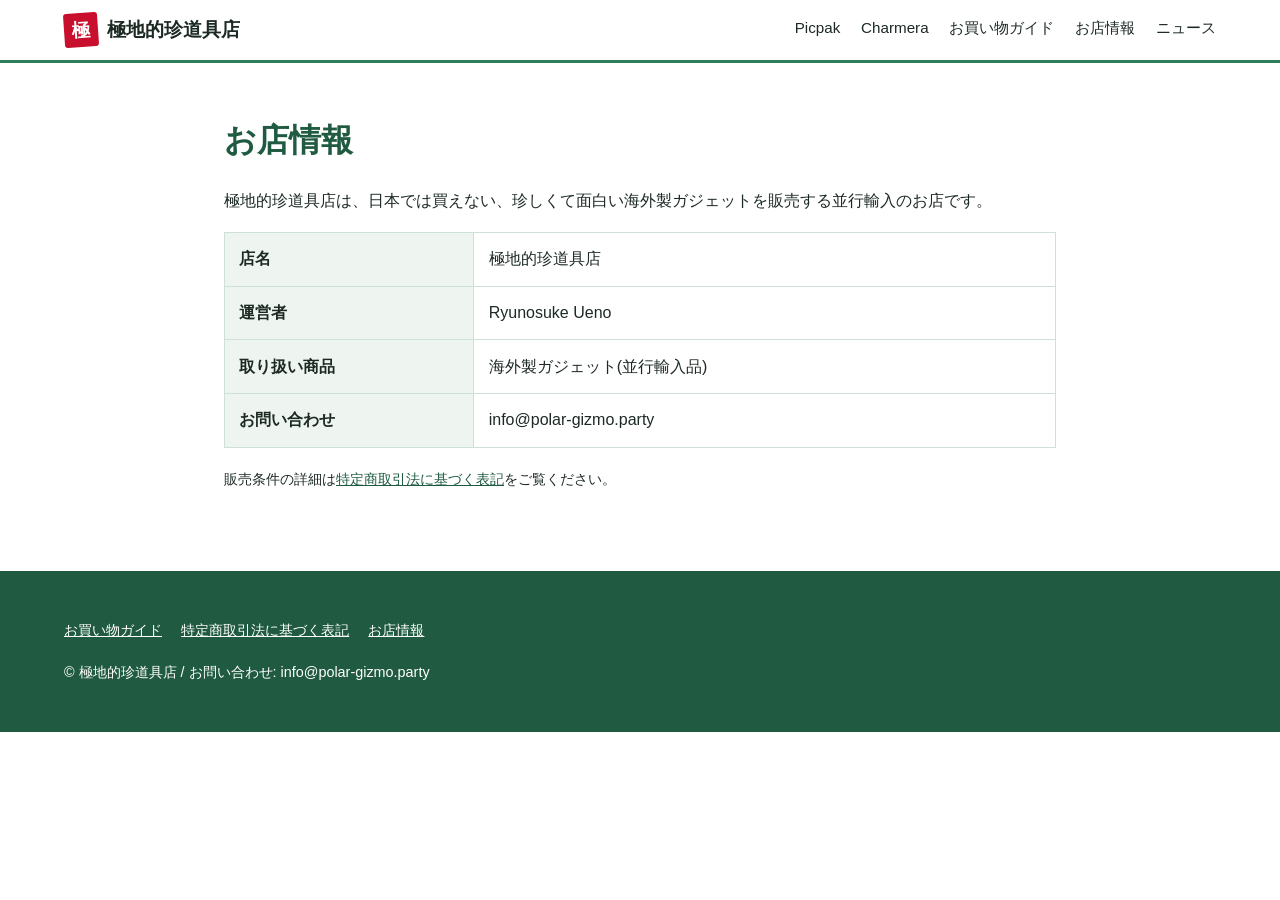
==== public/about.html @ 753e2851 "Add files via upload" ====
<!doctype html><html lang="ja"><head><meta charset="utf-8"><meta name="viewport" content="width=device-width,initial-scale=1"><title>お店情報 | 極地的珍道具店</title><meta name="description" content="極地的珍道具店のお店情報"><link rel="stylesheet" href="style.css"></head><body><header><a class="logo" href="index.html"><span class="seal">極</span>極地的珍道具店</a><nav><a href="picpak.html">Picpak</a><a href="charmera.html">Charmera</a><a href="guide.html">お買い物ガイド</a><a href="about.html">お店情報</a><a href="news.html">ニュース</a></nav></header><main><h1>お店情報</h1><p>極地的珍道具店は、日本では買えない、珍しくて面白い海外製ガジェットを販売する並行輸入のお店です。</p>
<table class="tbl"><tr><th>店名</th><td>極地的珍道具店</td></tr><tr><th>運営者</th><td>Ryunosuke Ueno</td></tr><tr><th>取り扱い商品</th><td>海外製ガジェット(並行輸入品)</td></tr><tr><th>お問い合わせ</th><td>info@polar-gizmo.party</td></tr></table>
<p class="note">販売条件の詳細は<a href="tokushoho.html">特定商取引法に基づく表記</a>をご覧ください。</p></main><footer><p><a href="guide.html">お買い物ガイド</a><a href="tokushoho.html">特定商取引法に基づく表記</a><a href="about.html">お店情報</a></p><p>&copy; 極地的珍道具店 / お問い合わせ: info@polar-gizmo.party</p></footer></body></html>
---- public/style.css ----
:root{--g:#2e7d5b;--gd:#1f5a41;--r:#c8102e;--soft:#eef5f0;--t:#1d2a24}
*{box-sizing:border-box}
body{margin:0;font-family:"Hiragino Sans","Yu Gothic",Meiryo,sans-serif;color:var(--t);line-height:1.9;background:#fff}
a{color:var(--gd)}
header{display:flex;flex-wrap:wrap;align-items:center;justify-content:space-between;gap:.4rem 1.5rem;padding:.7rem 5vw;border-bottom:3px solid var(--g);position:sticky;top:0;background:#fff;z-index:5}
.logo{display:flex;align-items:center;gap:.6rem;font-family:"Hiragino Mincho ProN","Yu Mincho",serif;font-weight:700;font-size:1.2rem;color:var(--t);text-decoration:none}
.seal{background:var(--r);color:#fff;width:2.1rem;height:2.1rem;display:grid;place-items:center;border-radius:3px;font-size:1.15rem;transform:rotate(-4deg)}
nav{display:flex;flex-wrap:wrap;gap:.2rem 1.3rem}nav a{text-decoration:none;color:var(--t);font-size:.95rem;padding:.2rem 0;border-bottom:2px solid transparent}nav a:hover,nav a:focus-visible{border-color:var(--r)}
main{max-width:960px;margin:0 auto;padding:2rem 5vw 4rem}
h1,h2{font-family:"Hiragino Mincho ProN","Yu Mincho",serif;color:var(--gd);line-height:1.5}
h2{border-left:6px solid var(--r);padding-left:.7rem;margin:2.8rem 0 1rem}
.hero{display:flex;gap:2.5rem;align-items:center;justify-content:center;background:var(--soft);border-top:4px solid var(--g);border-bottom:4px solid var(--g);padding:3rem 5vw;margin:-2rem -5vw 2.5rem}
.vt{writing-mode:vertical-rl;font-family:"Hiragino Mincho ProN","Yu Mincho",serif;font-size:clamp(1.5rem,5vw,2.4rem);font-weight:700;color:var(--gd);letter-spacing:.2em;border-right:4px solid var(--r);padding-right:1.2rem;line-height:1.7}
.hero p{max-width:26em;margin:0 0 1rem}
.btn{display:inline-block;background:var(--r);color:#fff;text-decoration:none;padding:.8rem 2.2rem;border-radius:3px;font-weight:700;border:0;cursor:pointer}
.btn:hover,.btn:focus-visible{background:#a30d25}.btn.off{background:#9aa;pointer-events:none}
.cards{display:grid;grid-template-columns:repeat(auto-fit,minmax(260px,1fr));gap:1.6rem}
.card{border:2px solid var(--g);color:var(--t);text-decoration:none;display:block}
.card .ph{aspect-ratio:1}.card div.t{padding:.9rem 1rem 1rem}.card b{font-size:1.1rem}.card .pr{color:var(--r);font-weight:700}
.ph{display:grid;place-items:center;width:100%;height:100%;aspect-ratio:1;border:1px solid #cfe0d6}
.ph span{background:rgba(255,255,255,.88);padding:.3em .9em;border-radius:3px;text-align:center;font-size:.9rem}
.pimg img{width:100%;display:block}
.prod{display:grid;grid-template-columns:repeat(auto-fit,minmax(280px,1fr));gap:2rem;align-items:start}
.price{font-size:1.7rem;font-weight:700;color:var(--r);margin:.2rem 0}.price small{font-size:.8rem;color:var(--t);font-weight:400;margin-left:.5rem}
.sw{display:flex;flex-wrap:wrap;gap:.6rem;margin:.4rem 0 1.4rem}.sw button{width:2.6rem;height:2.6rem;border-radius:50%;border:2px solid #bbb;cursor:pointer}.sw button.on{outline:3px solid var(--g);outline-offset:2px}
.note{font-size:.85rem;margin-top:1.2rem}
.tbl{width:100%;border-collapse:collapse}.tbl th,.tbl td{border:1px solid #cfe0d6;padding:.7rem .9rem;vertical-align:top;text-align:left}.tbl th{background:var(--soft);width:30%}
.news{list-style:none;padding:0}.news li{padding:.8rem 0;border-bottom:1px dashed #9bc2ae}.news time{color:var(--r);font-weight:700;margin-right:1rem}
footer{background:var(--gd);color:#fff;padding:2rem 5vw;font-size:.9rem}footer a{color:#fff;margin-right:1.2rem}
@media(max-width:600px){.hero{flex-direction:column;align-items:flex-start}.vt{writing-mode:horizontal-tb;border-right:0;border-left:4px solid var(--r);padding:0 0 0 .8rem;letter-spacing:.05em}.tbl th{width:36%}}
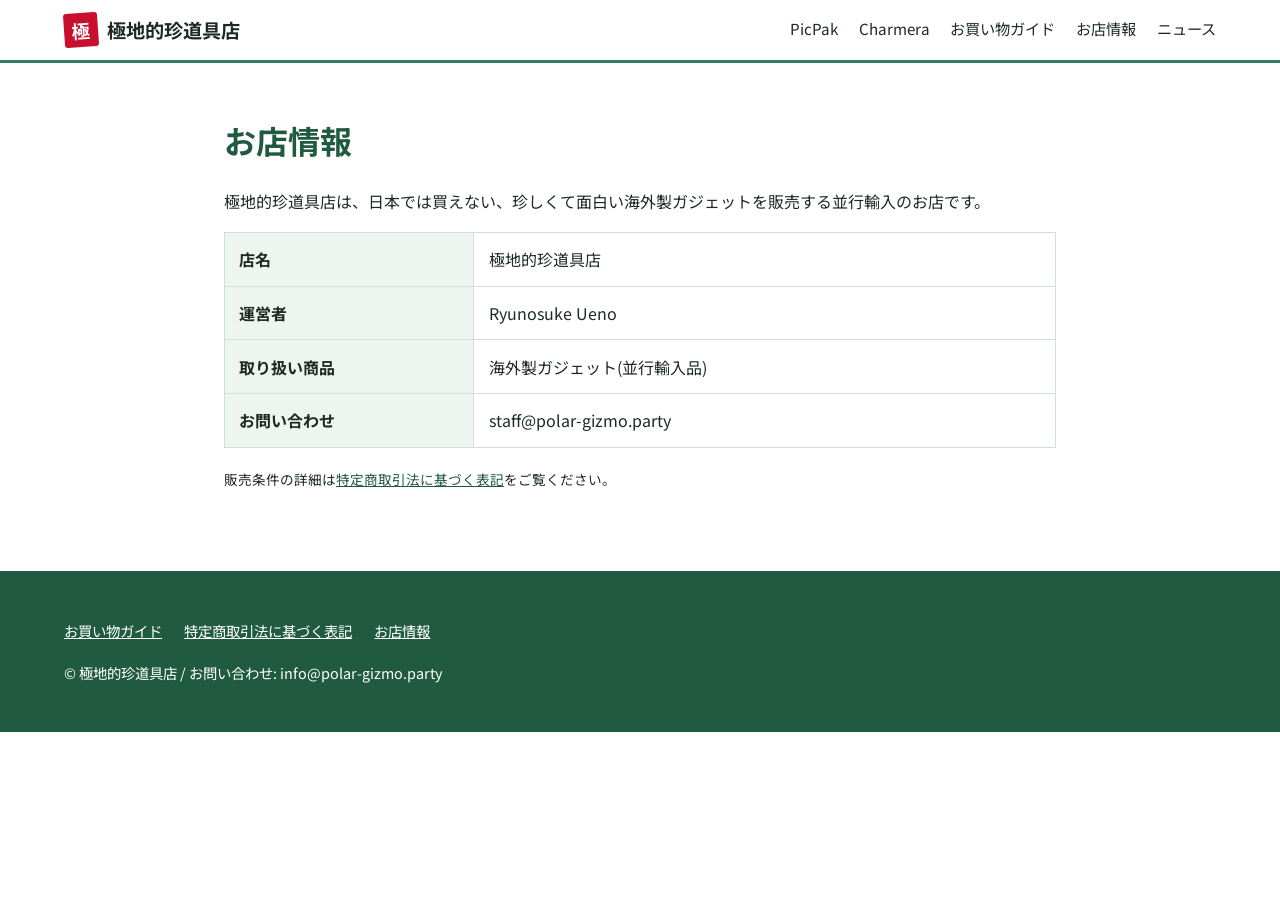
==== commit 097e21e0: "Fix contact email in about.html Updated contact email from info@polar-gizmo.party to staff@polar-giz" ====
--- a/public/about.html
+++ b/public/about.html
@@ -1,3 +1,53 @@
-<!doctype html><html lang="ja"><head><meta charset="utf-8"><meta name="viewport" content="width=device-width,initial-scale=1"><title>お店情報 | 極地的珍道具店</title><meta name="description" content="極地的珍道具店のお店情報"><link rel="stylesheet" href="style.css"></head><body><header><a class="logo" href="index.html"><span class="seal">極</span>極地的珍道具店</a><nav><a href="picpak.html">Picpak</a><a href="charmera.html">Charmera</a><a href="guide.html">お買い物ガイド</a><a href="about.html">お店情報</a><a href="news.html">ニュース</a></nav></header><main><h1>お店情報</h1><p>極地的珍道具店は、日本では買えない、珍しくて面白い海外製ガジェットを販売する並行輸入のお店です。</p>
-<table class="tbl"><tr><th>店名</th><td>極地的珍道具店</td></tr><tr><th>運営者</th><td>Ryunosuke Ueno</td></tr><tr><th>取り扱い商品</th><td>海外製ガジェット(並行輸入品)</td></tr><tr><th>お問い合わせ</th><td>info@polar-gizmo.party</td></tr></table>
-<p class="note">販売条件の詳細は<a href="tokushoho.html">特定商取引法に基づく表記</a>をご覧ください。</p></main><footer><p><a href="guide.html">お買い物ガイド</a><a href="tokushoho.html">特定商取引法に基づく表記</a><a href="about.html">お店情報</a></p><p>&copy; 極地的珍道具店 / お問い合わせ: info@polar-gizmo.party</p></footer></body></html>+<!doctype html>
+<html lang="ja">
+<head>
+<meta charset="utf-8">
+<meta name="viewport" content="width=device-width,initial-scale=1">
+<title>お店情報 | 極地的珍道具店</title>
+<meta name="description" content="極地的珍道具店のお店情報">
+<link rel="stylesheet" href="style.css">
+</head>
+<body>
+<header>
+<a class="logo" href="index.html"><span class="seal">極</span>極地的珍道具店</a>
+<nav>
+<a href="picpak.html">PicPak</a>
+<a href="charmera.html">Charmera</a>
+<a href="guide.html">お買い物ガイド</a>
+<a href="about.html">お店情報</a>
+<a href="news.html">ニュース</a>
+</nav>
+</header>
+<main>
+<h1>お店情報</h1>
+<p>極地的珍道具店は、日本では買えない、珍しくて面白い海外製ガジェットを販売する並行輸入のお店です。</p>
+<table class="tbl">
+<tr>
+<th>店名</th>
+<td>極地的珍道具店</td>
+</tr>
+<tr>
+<th>運営者</th>
+<td>Ryunosuke Ueno</td>
+</tr>
+<tr>
+<th>取り扱い商品</th>
+<td>海外製ガジェット(並行輸入品)</td>
+</tr>
+<tr>
+<th>お問い合わせ</th>
+<td>staff@polar-gizmo.party</td>
+</tr>
+</table>
+<p class="note">販売条件の詳細は<a href="tokushoho.html">特定商取引法に基づく表記</a>をご覧ください。</p>
+</main>
+<footer>
+<p>
+<a href="guide.html">お買い物ガイド</a>
+<a href="tokushoho.html">特定商取引法に基づく表記</a>
+<a href="about.html">お店情報</a>
+</p>
+<p>&copy; 極地的珍道具店 / お問い合わせ: info@polar-gizmo.party</p>
+</footer>
+</body>
+</html>
--- a/public/style.css
+++ b/public/style.css
@@ -1,30 +1,266 @@
-:root{--g:#2e7d5b;--gd:#1f5a41;--r:#c8102e;--soft:#eef5f0;--t:#1d2a24}
-*{box-sizing:border-box}
-body{margin:0;font-family:"Hiragino Sans","Yu Gothic",Meiryo,sans-serif;color:var(--t);line-height:1.9;background:#fff}
-a{color:var(--gd)}
-header{display:flex;flex-wrap:wrap;align-items:center;justify-content:space-between;gap:.4rem 1.5rem;padding:.7rem 5vw;border-bottom:3px solid var(--g);position:sticky;top:0;background:#fff;z-index:5}
-.logo{display:flex;align-items:center;gap:.6rem;font-family:"Hiragino Mincho ProN","Yu Mincho",serif;font-weight:700;font-size:1.2rem;color:var(--t);text-decoration:none}
-.seal{background:var(--r);color:#fff;width:2.1rem;height:2.1rem;display:grid;place-items:center;border-radius:3px;font-size:1.15rem;transform:rotate(-4deg)}
-nav{display:flex;flex-wrap:wrap;gap:.2rem 1.3rem}nav a{text-decoration:none;color:var(--t);font-size:.95rem;padding:.2rem 0;border-bottom:2px solid transparent}nav a:hover,nav a:focus-visible{border-color:var(--r)}
-main{max-width:960px;margin:0 auto;padding:2rem 5vw 4rem}
-h1,h2{font-family:"Hiragino Mincho ProN","Yu Mincho",serif;color:var(--gd);line-height:1.5}
-h2{border-left:6px solid var(--r);padding-left:.7rem;margin:2.8rem 0 1rem}
-.hero{display:flex;gap:2.5rem;align-items:center;justify-content:center;background:var(--soft);border-top:4px solid var(--g);border-bottom:4px solid var(--g);padding:3rem 5vw;margin:-2rem -5vw 2.5rem}
-.vt{writing-mode:vertical-rl;font-family:"Hiragino Mincho ProN","Yu Mincho",serif;font-size:clamp(1.5rem,5vw,2.4rem);font-weight:700;color:var(--gd);letter-spacing:.2em;border-right:4px solid var(--r);padding-right:1.2rem;line-height:1.7}
-.hero p{max-width:26em;margin:0 0 1rem}
-.btn{display:inline-block;background:var(--r);color:#fff;text-decoration:none;padding:.8rem 2.2rem;border-radius:3px;font-weight:700;border:0;cursor:pointer}
-.btn:hover,.btn:focus-visible{background:#a30d25}.btn.off{background:#9aa;pointer-events:none}
-.cards{display:grid;grid-template-columns:repeat(auto-fit,minmax(260px,1fr));gap:1.6rem}
-.card{border:2px solid var(--g);color:var(--t);text-decoration:none;display:block}
-.card .ph{aspect-ratio:1}.card div.t{padding:.9rem 1rem 1rem}.card b{font-size:1.1rem}.card .pr{color:var(--r);font-weight:700}
-.ph{display:grid;place-items:center;width:100%;height:100%;aspect-ratio:1;border:1px solid #cfe0d6}
-.ph span{background:rgba(255,255,255,.88);padding:.3em .9em;border-radius:3px;text-align:center;font-size:.9rem}
-.pimg img{width:100%;display:block}
-.prod{display:grid;grid-template-columns:repeat(auto-fit,minmax(280px,1fr));gap:2rem;align-items:start}
-.price{font-size:1.7rem;font-weight:700;color:var(--r);margin:.2rem 0}.price small{font-size:.8rem;color:var(--t);font-weight:400;margin-left:.5rem}
-.sw{display:flex;flex-wrap:wrap;gap:.6rem;margin:.4rem 0 1.4rem}.sw button{width:2.6rem;height:2.6rem;border-radius:50%;border:2px solid #bbb;cursor:pointer}.sw button.on{outline:3px solid var(--g);outline-offset:2px}
-.note{font-size:.85rem;margin-top:1.2rem}
-.tbl{width:100%;border-collapse:collapse}.tbl th,.tbl td{border:1px solid #cfe0d6;padding:.7rem .9rem;vertical-align:top;text-align:left}.tbl th{background:var(--soft);width:30%}
-.news{list-style:none;padding:0}.news li{padding:.8rem 0;border-bottom:1px dashed #9bc2ae}.news time{color:var(--r);font-weight:700;margin-right:1rem}
-footer{background:var(--gd);color:#fff;padding:2rem 5vw;font-size:.9rem}footer a{color:#fff;margin-right:1.2rem}
-@media(max-width:600px){.hero{flex-direction:column;align-items:flex-start}.vt{writing-mode:horizontal-tb;border-right:0;border-left:4px solid var(--r);padding:0 0 0 .8rem;letter-spacing:.05em}.tbl th{width:36%}}
+@import url('https://fonts.googleapis.com/css2?family=Noto+Sans+JP:wght@400;700&display=swap');
+:root {
+--g: #2e7d5b;
+--gd: #1f5a41;
+--r: #c8102e;
+--soft: #eef5f0;
+--t: #1d2a24;
+}
+* {
+box-sizing: border-box;
+}
+body {
+margin: 0;
+font-family: "Noto Sans JP", "Hiragino Sans", "Yu Gothic", Meiryo, sans-serif;
+color: var(--t);
+line-height: 1.9;
+background: #fff;
+}
+a {
+color: var(--gd);
+}
+header {
+display: flex;
+flex-wrap: wrap;
+align-items: center;
+justify-content: space-between;
+gap: .4rem 1.5rem;
+padding: .7rem 5vw;
+border-bottom: 3px solid var(--g);
+position: sticky;
+top: 0;
+background: #fff;
+z-index: 5;
+}
+.logo {
+display: flex;
+align-items: center;
+gap: .6rem;
+font-weight: 700;
+font-size: 1.2rem;
+color: var(--t);
+text-decoration: none;
+}
+.seal {
+background: var(--r);
+color: #fff;
+width: 2.1rem;
+height: 2.1rem;
+display: grid;
+place-items: center;
+border-radius: 3px;
+font-size: 1.15rem;
+transform: rotate(-4deg);
+}
+nav {
+display: flex;
+flex-wrap: wrap;
+gap: .2rem 1.3rem;
+}
+nav a {
+text-decoration: none;
+color: var(--t);
+font-size: .95rem;
+padding: .2rem 0;
+border-bottom: 2px solid transparent;
+}
+nav a:hover,
+nav a:focus-visible {
+border-color: var(--r);
+}
+main {
+max-width: 960px;
+margin: 0 auto;
+padding: 2rem 5vw 4rem;
+}
+h1,
+h2 {
+font-weight: 700;
+color: var(--gd);
+line-height: 1.5;
+}
+h2 {
+border-left: 6px solid var(--r);
+padding-left: .7rem;
+margin: 2.8rem 0 1rem;
+}
+.hero {
+display: flex;
+gap: 2.5rem;
+align-items: center;
+justify-content: center;
+background: var(--soft);
+border-top: 4px solid var(--g);
+border-bottom: 4px solid var(--g);
+padding: 3rem 5vw;
+margin: -2rem -5vw 2.5rem;
+}
+.vt {
+writing-mode: vertical-rl;
+font-size: clamp(1.5rem, 5vw, 2.4rem);
+font-weight: 700;
+color: var(--gd);
+letter-spacing: .2em;
+border-right: 4px solid var(--r);
+padding-right: 1.2rem;
+line-height: 1.7;
+}
+.hero p {
+max-width: 26em;
+margin: 0 0 1rem;
+}
+.btn {
+display: inline-block;
+background: var(--r);
+color: #fff;
+text-decoration: none;
+padding: .8rem 2.2rem;
+border-radius: 3px;
+font-weight: 700;
+border: 0;
+cursor: pointer;
+}
+.btn:hover,
+.btn:focus-visible {
+background: #a30d25;
+}
+.btn.off {
+background: #9aa;
+pointer-events: none;
+}
+.cards {
+display: grid;
+grid-template-columns: repeat(auto-fit, minmax(260px, 1fr));
+gap: 1.6rem;
+}
+.card {
+border: 2px solid var(--g);
+color: var(--t);
+text-decoration: none;
+display: block;
+}
+.card .ph {
+aspect-ratio: 1;
+}
+.card div.t {
+padding: .9rem 1rem 1rem;
+}
+.card b {
+font-size: 1.1rem;
+}
+.card .pr {
+color: var(--r);
+font-weight: 700;
+}
+.ph {
+display: grid;
+place-items: center;
+width: 100%;
+height: 100%;
+aspect-ratio: 1;
+border: 1px solid #cfe0d6;
+}
+.ph span {
+background: rgba(255, 255, 255, .88);
+padding: .3em .9em;
+border-radius: 3px;
+text-align: center;
+font-size: .9rem;
+}
+.pimg img {
+width: 100%;
+display: block;
+}
+.prod {
+display: grid;
+grid-template-columns: repeat(auto-fit, minmax(280px, 1fr));
+gap: 2rem;
+align-items: start;
+}
+.price {
+font-size: 1.7rem;
+font-weight: 700;
+color: var(--r);
+margin: .2rem 0;
+}
+.price small {
+font-size: .8rem;
+color: var(--t);
+font-weight: 400;
+margin-left: .5rem;
+}
+.sw {
+display: flex;
+flex-wrap: wrap;
+gap: .6rem;
+margin: .4rem 0 1.4rem;
+}
+.sw button {
+width: 2.6rem;
+height: 2.6rem;
+border-radius: 50%;
+border: 2px solid #bbb;
+cursor: pointer;
+}
+.sw button.on {
+outline: 3px solid var(--g);
+outline-offset: 2px;
+}
+.note {
+font-size: .85rem;
+margin-top: 1.2rem;
+}
+.tbl {
+width: 100%;
+border-collapse: collapse;
+}
+.tbl th,
+.tbl td {
+border: 1px solid #cfe0d6;
+padding: .7rem .9rem;
+vertical-align: top;
+text-align: left;
+}
+.tbl th {
+background: var(--soft);
+width: 30%;
+}
+.news {
+list-style: none;
+padding: 0;
+}
+.news li {
+padding: .8rem 0;
+border-bottom: 1px dashed #9bc2ae;
+}
+.news time {
+color: var(--r);
+font-weight: 700;
+margin-right: 1rem;
+}
+footer {
+background: var(--gd);
+color: #fff;
+padding: 2rem 5vw;
+font-size: .9rem;
+}
+footer a {
+color: #fff;
+margin-right: 1.2rem;
+}
+@media (max-width: 600px) {
+.hero {
+flex-direction: column;
+align-items: flex-start;
+}
+.vt {
+writing-mode: horizontal-tb;
+border-right: 0;
+border-left: 4px solid var(--r);
+padding: 0 0 0 .8rem;
+letter-spacing: .05em;
+}
+.tbl th {
+width: 36%;
+}
+}
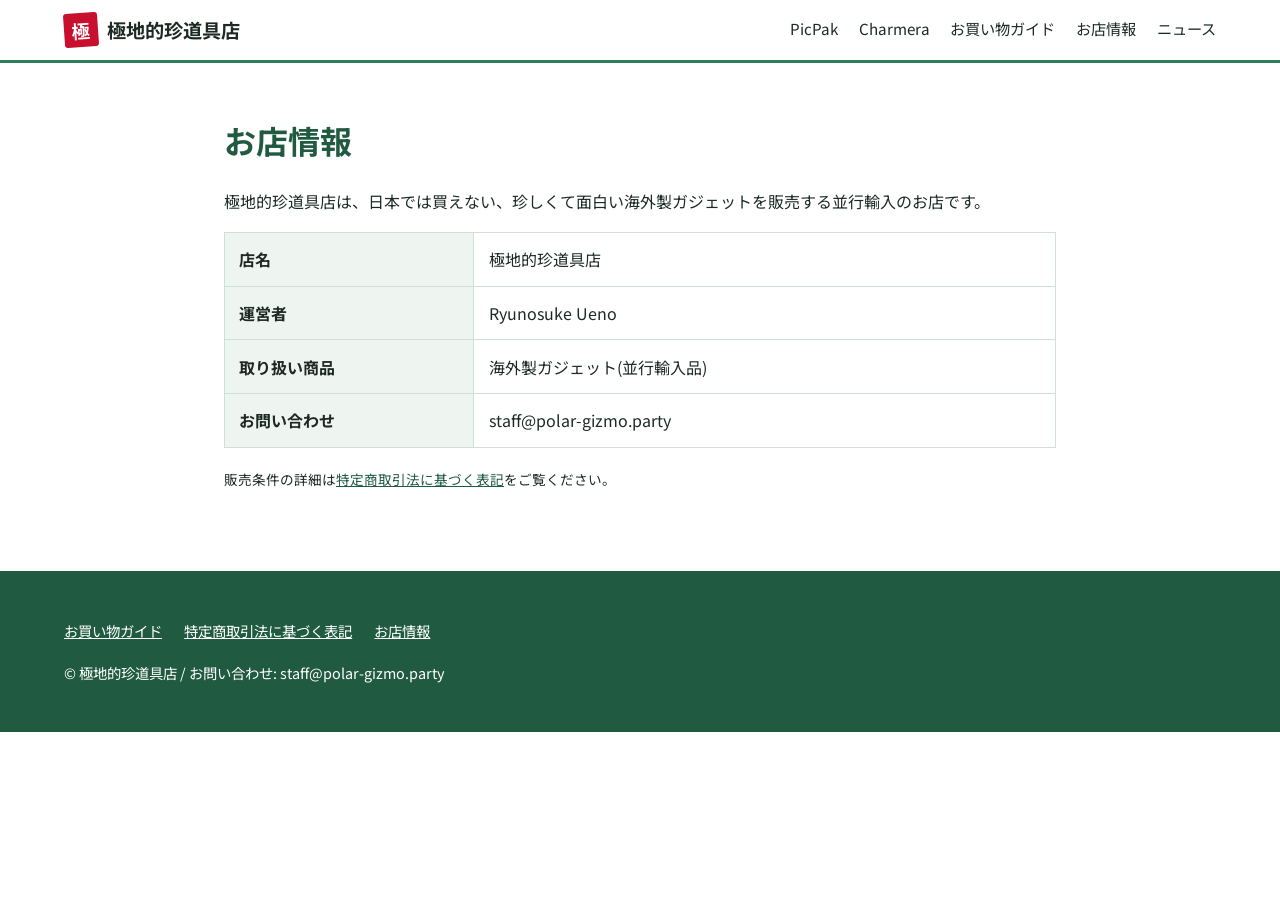
==== commit 8fb77a45: "Update about.html" ====
--- a/public/about.html
+++ b/public/about.html
@@ -47,7 +47,7 @@
 <a href="tokushoho.html">特定商取引法に基づく表記</a>
 <a href="about.html">お店情報</a>
 </p>
-<p>&copy; 極地的珍道具店 / お問い合わせ: info@polar-gizmo.party</p>
+<p>&copy; 極地的珍道具店 / お問い合わせ: staff@polar-gizmo.party</p>
 </footer>
 </body>
 </html>
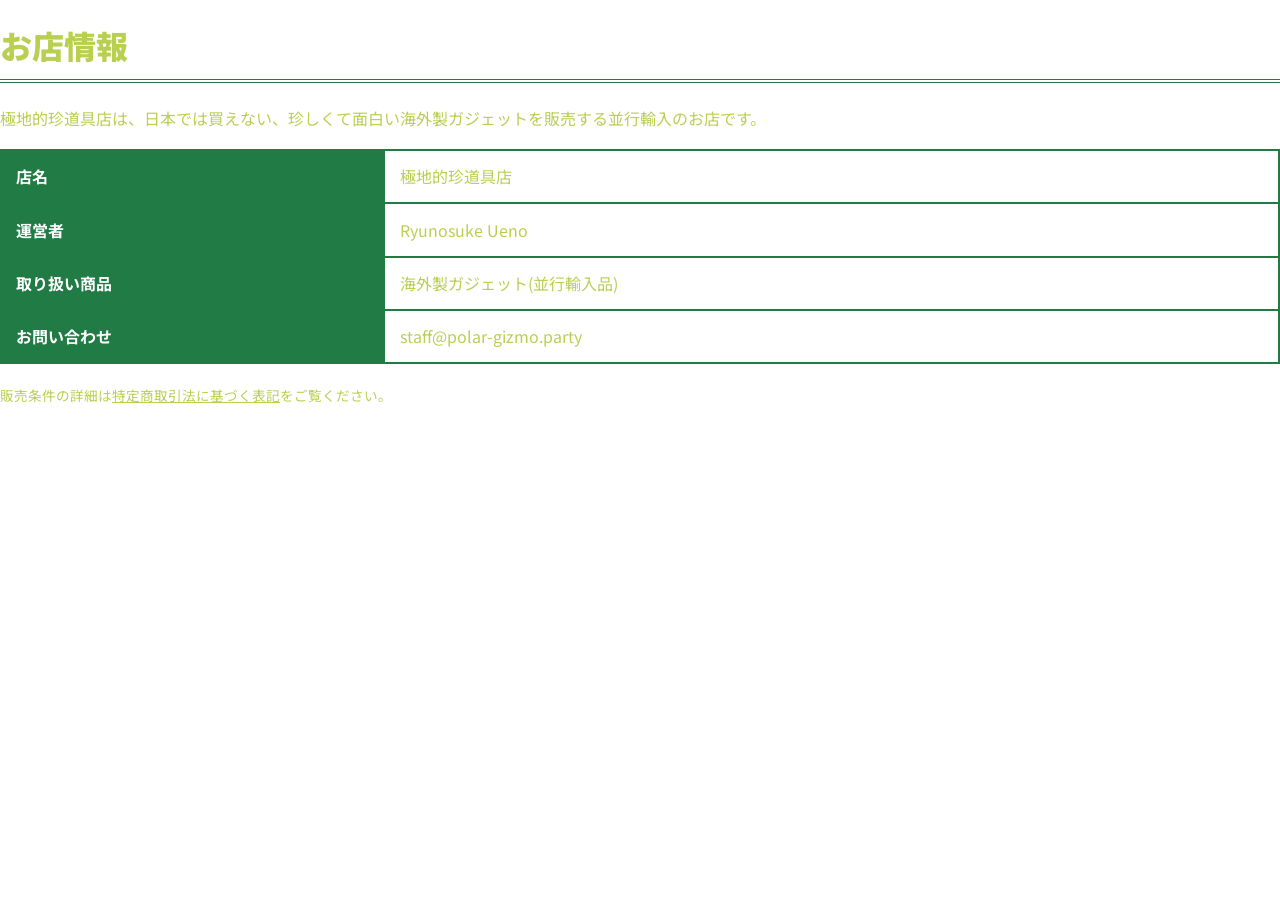
==== commit 503908e1: "Update about.html" ====
--- a/public/about.html
+++ b/public/about.html
@@ -8,16 +8,9 @@
 <link rel="stylesheet" href="style.css">
 </head>
 <body>
-<header>
-<a class="logo" href="index.html"><span class="seal">極</span>極地的珍道具店</a>
-<nav>
-<a href="picpak.html">PicPak</a>
-<a href="charmera.html">Charmera</a>
-<a href="guide.html">お買い物ガイド</a>
-<a href="about.html">お店情報</a>
-<a href="news.html">ニュース</a>
-</nav>
-</header>
+
+<site-header></site-header>
+
 <main>
 <h1>お店情報</h1>
 <p>極地的珍道具店は、日本では買えない、珍しくて面白い海外製ガジェットを販売する並行輸入のお店です。</p>
@@ -41,13 +34,8 @@
 </table>
 <p class="note">販売条件の詳細は<a href="tokushoho.html">特定商取引法に基づく表記</a>をご覧ください。</p>
 </main>
-<footer>
-<p>
-<a href="guide.html">お買い物ガイド</a>
-<a href="tokushoho.html">特定商取引法に基づく表記</a>
-<a href="about.html">お店情報</a>
-</p>
-<p>&copy; 極地的珍道具店 / お問い合わせ: staff@polar-gizmo.party</p>
-</footer>
+
+<site-footer></site-footer>
+
 </body>
 </html>
--- a/public/style.css
+++ b/public/style.css
@@ -1,10 +1,12 @@
-@import url('https://fonts.googleapis.com/css2?family=Noto+Sans+JP:wght@400;700&display=swap');
+@import url('https://fonts.googleapis.com/css2?family=Noto+Sans+JP:wght@400;700;900&display=swap');
 :root {
---g: #2e7d5b;
---gd: #1f5a41;
---r: #c8102e;
---soft: #eef5f0;
---t: #1d2a24;
+--g1: #217b45;
+--g2: #63b54b;
+--g3: #b9cf51;
+--r1: #a81519;
+--r2: #e93939;
+--r3: #fd988f;
+--soft: #e4e2d4;
 }
 * {
 box-sizing: border-box;
@@ -12,45 +14,37 @@
 body {
 margin: 0;
 font-family: "Noto Sans JP", "Hiragino Sans", "Yu Gothic", Meiryo, sans-serif;
-color: var(--t);
-line-height: 1.9;
+color: var(--g3);
+line-height: 1.8;
 background: #fff;
 }
 a {
-color: var(--gd);
-}
+color: var(--g12);
+}
+
+/*-all-*/
+.content {
+  max-width: 960px;
+  width: 100%;
+  margin: 0 auto;
+}
+
+/*-header-*/
 header {
+position: sticky;
+top: 0;
+z-index: 5;
 display: flex;
 flex-wrap: wrap;
 align-items: center;
 justify-content: space-between;
-gap: .4rem 1.5rem;
-padding: .7rem 5vw;
-border-bottom: 3px solid var(--g);
-position: sticky;
-top: 0;
-background: #fff;
-z-index: 5;
-}
-.logo {
-display: flex;
-align-items: center;
-gap: .6rem;
-font-weight: 700;
-font-size: 1.2rem;
-color: var(--t);
-text-decoration: none;
-}
-.seal {
-background: var(--r);
-color: #fff;
-width: 2.1rem;
-height: 2.1rem;
-display: grid;
-place-items: center;
-border-radius: 3px;
-font-size: 1.15rem;
-transform: rotate(-4deg);
+gap: .5rem 1.5rem;
+padding: 1.3rem 5vw .7rem;
+background: rgba(255,255,255,0.2);
+}
+.icon {
+  display: block;
+  width: 10%;
 }
 nav {
 display: flex;
@@ -59,65 +53,140 @@
 }
 nav a {
 text-decoration: none;
-color: var(--t);
+color: var(--g3);
+font-weight: 700;
 font-size: .95rem;
 padding: .2rem 0;
-border-bottom: 2px solid transparent;
+border-bottom: 3px solid transparent;
 }
 nav a:hover,
 nav a:focus-visible {
-border-color: var(--r);
-}
+border-color: var(--r2);
+}
+
+/*-main-*/
+.logo {
+  display: block;
+  width: 100%;
+}
+/*
 main {
 max-width: 960px;
 margin: 0 auto;
 padding: 2rem 5vw 4rem;
 }
-h1,
+*/
+h1 {
+font-weight: 900;
+color: var(--g12);
+line-height: 1.5;
+}
+main > h1 {
+border-bottom: 4px double var(--g1);
+padding-bottom: .3em;
+}
 h2 {
-font-weight: 700;
-color: var(--gd);
+display: inline-block;
+background: var(--g1);
+color: #fff;
+font-weight: 900;
+font-size: 1.25rem;
 line-height: 1.5;
-}
-h2 {
-border-left: 6px solid var(--r);
-padding-left: .7rem;
-margin: 2.8rem 0 1rem;
-}
+padding: .2em 1.1em;
+margin: 2.8rem 0 1.2rem;
+border: 3px double #fff;
+outline: 3px solid var(--g1);
+}
+/*
 .hero {
 display: flex;
-gap: 2.5rem;
-align-items: center;
+gap: clamp(1rem, 4vw, 3rem);
+align-items: flex-start;
 justify-content: center;
-background: var(--soft);
-border-top: 4px solid var(--g);
-border-bottom: 4px solid var(--g);
-padding: 3rem 5vw;
+background-color: var(--g1);
+background-image: linear-gradient(rgba(255, 255, 255, .5) 2px, transparent 2px), linear-gradient(90deg, rgba(255, 255, 255, .5) 2px, transparent 2px);
+background-size: 34px 34px;
+border-bottom: 8px solid var(--r2);
+padding: 3.5rem 5vw 3rem;
 margin: -2rem -5vw 2.5rem;
 }
-.vt {
+*/
+.sign {
+background: var(--r2);
+color: #fff;
+text-align: center;
+max-width: 30rem;
+padding: 1.8rem 2.2rem;
+margin: 2.2rem 5px 0;
+border: 5px double #fff;
+outline: 5px solid var(--r2);
+box-shadow: 8px 8px 0 rgba(0, 0, 0, .3);
+}
+.sign small {
+display: block;
+font-weight: 700;
+letter-spacing: .15em;
+}
+.sign h1 {
+color: #fff;
+font-weight: 900;
+font-size: clamp(2rem, 7vw, 3.4rem);
+letter-spacing: .08em;
+margin: .2em 0;
+text-shadow: 3px 3px 0 rgba(0, 0, 0, .3);
+}
+.sign p {
+margin: 0 0 1.2rem;
+}
+.sign .btn {
+background: #fff;
+color: var(--r2);
+border-color: var(--r2);
+outline-color: #fff;
+box-shadow: 5px 5px 0 rgba(0, 0, 0, .3);
+}
+.hang {
+position: relative;
 writing-mode: vertical-rl;
-font-size: clamp(1.5rem, 5vw, 2.4rem);
-font-weight: 700;
-color: var(--gd);
-letter-spacing: .2em;
-border-right: 4px solid var(--r);
-padding-right: 1.2rem;
-line-height: 1.7;
-}
-.hero p {
-max-width: 26em;
-margin: 0 0 1rem;
+background: #fff;
+color: var(--g12);
+font-weight: 900;
+font-size: clamp(1.2rem, 3vw, 1.7rem);
+line-height: 1.5;
+letter-spacing: .25em;
+padding: 1.2rem .6rem;
+margin-top: 4.4rem;
+border: 4px double var(--g1);
+outline: 3px solid #fff;
+box-shadow: 6px 6px 0 rgba(0, 0, 0, .3);
+}
+.hang::before {
+content: "";
+position: absolute;
+top: -2.2rem;
+left: 50%;
+width: 4px;
+height: 2.2rem;
+background: #fff;
+transform: translateX(-50%);
+}
+.hang.r {
+background: var(--r2);
+color: #fff;
+border-color: #fff;
+outline-color: var(--r2);
 }
 .btn {
 display: inline-block;
-background: var(--r);
+background: var(--r2);
 color: #fff;
 text-decoration: none;
-padding: .8rem 2.2rem;
-border-radius: 3px;
-font-weight: 700;
-border: 0;
+font-weight: 900;
+padding: .8rem 2.4rem;
+margin: 3px;
+border: 3px double #fff;
+outline: 3px solid var(--r2);
+box-shadow: 5px 5px 0 var(--g12);
 cursor: pointer;
 }
 .btn:hover,
@@ -126,31 +195,50 @@
 }
 .btn.off {
 background: #9aa;
+outline-color: #9aa;
+box-shadow: none;
 pointer-events: none;
 }
 .cards {
 display: grid;
 grid-template-columns: repeat(auto-fit, minmax(260px, 1fr));
-gap: 1.6rem;
+gap: 2rem;
 }
 .card {
-border: 2px solid var(--g);
-color: var(--t);
+display: block;
+background: #fff;
+color: var(--g3);
 text-decoration: none;
-display: block;
+border: 4px solid var(--g1);
+box-shadow: 6px 6px 0 var(--g1);
+}
+.card:hover,
+.card:focus-visible {
+border-color: var(--r2);
+box-shadow: 6px 6px 0 var(--r2);
+}
+.card .ph,
+.card .pimg {
+border: 0;
+border-bottom: 4px solid var(--g1);
 }
 .card .ph {
 aspect-ratio: 1;
 }
 .card div.t {
-padding: .9rem 1rem 1rem;
+padding: .9rem 1rem 1.1rem;
 }
 .card b {
 font-size: 1.1rem;
+font-weight: 900;
 }
 .card .pr {
-color: var(--r);
-font-weight: 700;
+display: inline-block;
+background: var(--r2);
+color: #fff;
+font-weight: 900;
+padding: .05em .7em;
+margin: .3rem 0;
 }
 .ph {
 display: grid;
@@ -161,11 +249,13 @@
 border: 1px solid #cfe0d6;
 }
 .ph span {
-background: rgba(255, 255, 255, .88);
+background: rgba(255, 255, 255, .9);
 padding: .3em .9em;
-border-radius: 3px;
 text-align: center;
 font-size: .9rem;
+}
+.pimg {
+background: #fff;
 }
 .pimg img {
 width: 100%;
@@ -174,18 +264,22 @@
 .prod {
 display: grid;
 grid-template-columns: repeat(auto-fit, minmax(280px, 1fr));
-gap: 2rem;
+gap: 2.5rem;
 align-items: start;
 }
+.prod .pimg {
+border: 4px solid var(--g1);
+box-shadow: 6px 6px 0 var(--g1);
+}
 .price {
-font-size: 1.7rem;
-font-weight: 700;
-color: var(--r);
+font-size: 2rem;
+font-weight: 900;
+color: var(--r2);
 margin: .2rem 0;
 }
 .price small {
 font-size: .8rem;
-color: var(--t);
+color: var(--g3);
 font-weight: 400;
 margin-left: .5rem;
 }
@@ -193,18 +287,18 @@
 display: flex;
 flex-wrap: wrap;
 gap: .6rem;
-margin: .4rem 0 1.4rem;
+margin: .4rem 0 1.6rem;
 }
 .sw button {
 width: 2.6rem;
 height: 2.6rem;
 border-radius: 50%;
-border: 2px solid #bbb;
+border: 3px solid #fff;
+box-shadow: 0 0 0 2px #999;
 cursor: pointer;
 }
 .sw button.on {
-outline: 3px solid var(--g);
-outline-offset: 2px;
+box-shadow: 0 0 0 3px var(--r2);
 }
 .note {
 font-size: .85rem;
@@ -216,13 +310,14 @@
 }
 .tbl th,
 .tbl td {
-border: 1px solid #cfe0d6;
+border: 2px solid var(--g1);
 padding: .7rem .9rem;
 vertical-align: top;
 text-align: left;
 }
 .tbl th {
-background: var(--soft);
+background: var(--g1);
+color: #fff;
 width: 30%;
 }
 .news {
@@ -231,34 +326,36 @@
 }
 .news li {
 padding: .8rem 0;
-border-bottom: 1px dashed #9bc2ae;
+border-bottom: 2px dashed var(--g1);
 }
 .news time {
-color: var(--r);
-font-weight: 700;
+display: inline-block;
+background: var(--r2);
+color: #fff;
+font-weight: 900;
+padding: 0 .7em;
 margin-right: 1rem;
 }
 footer {
-background: var(--gd);
+background: var(--g12);
 color: #fff;
 padding: 2rem 5vw;
 font-size: .9rem;
+border-top: 8px solid var(--r2);
 }
 footer a {
 color: #fff;
 margin-right: 1.2rem;
 }
-@media (max-width: 600px) {
+@media (max-width: 700px) {
+.hang {
+display: none;
+}
+.sign {
+padding: 1.4rem 1.2rem;
+}
 .hero {
-flex-direction: column;
-align-items: flex-start;
-}
-.vt {
-writing-mode: horizontal-tb;
-border-right: 0;
-border-left: 4px solid var(--r);
-padding: 0 0 0 .8rem;
-letter-spacing: .05em;
+padding: 2.5rem 5vw 2.2rem;
 }
 .tbl th {
 width: 36%;
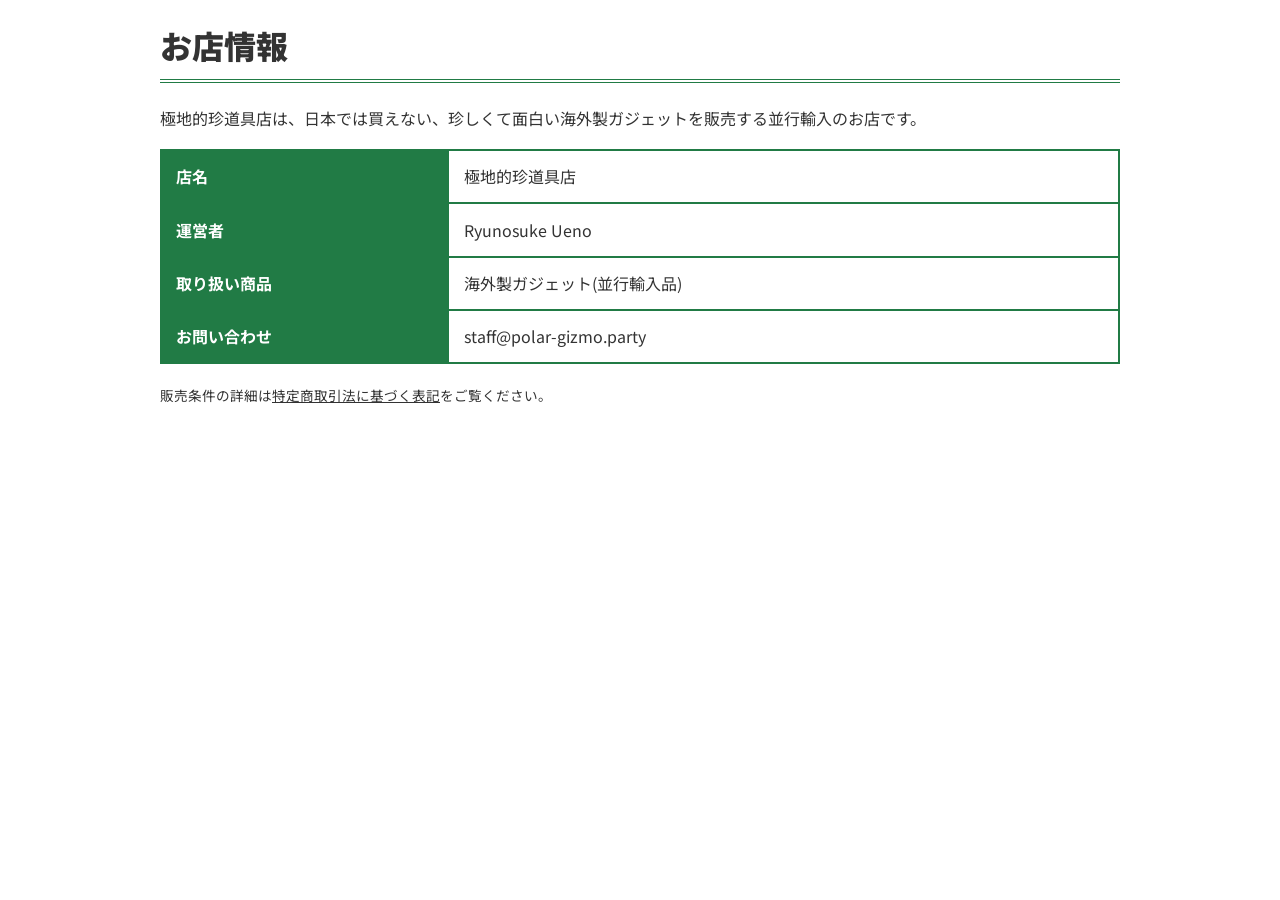
==== commit b913415b: "Update about.html" ====
--- a/public/about.html
+++ b/public/about.html
@@ -10,6 +10,8 @@
 <body>
 
 <site-header></site-header>
+
+<div class="content">
 
 <main>
 <h1>お店情報</h1>
@@ -35,6 +37,8 @@
 <p class="note">販売条件の詳細は<a href="tokushoho.html">特定商取引法に基づく表記</a>をご覧ください。</p>
 </main>
 
+</div>
+
 <site-footer></site-footer>
 
 </body>
--- a/public/style.css
+++ b/public/style.css
@@ -7,6 +7,7 @@
 --r2: #e93939;
 --r3: #fd988f;
 --soft: #e4e2d4;
+--bk: #333;
 }
 * {
 box-sizing: border-box;
@@ -14,18 +15,18 @@
 body {
 margin: 0;
 font-family: "Noto Sans JP", "Hiragino Sans", "Yu Gothic", Meiryo, sans-serif;
-color: var(--g3);
+color: var(--bk);
 line-height: 1.8;
 background: #fff;
 }
 a {
-color: var(--g12);
+color: var(--bk);
 }
 
 /*-all-*/
 .content {
   max-width: 960px;
-  width: 100%;
+  width: 92%;
   margin: 0 auto;
 }
 
@@ -40,7 +41,11 @@
 justify-content: space-between;
 gap: .5rem 1.5rem;
 padding: 1.3rem 5vw .7rem;
-background: rgba(255,255,255,0.2);
+background: rgba(255,255,255,0.7);
+}
+header img {
+  display: block;
+  height: 30px;
 }
 .icon {
   display: block;
@@ -58,24 +63,40 @@
 font-size: .95rem;
 padding: .2rem 0;
 border-bottom: 3px solid transparent;
+  transition: .3s;
 }
 nav a:hover,
 nav a:focus-visible {
 border-color: var(--r2);
+  transition: .3s;
+}
+
+/*-footer-*/
+footer {
+background: var(--g1);
+color: #fff;
+padding: 2rem 5vw;
+font-size: .9rem;
+}
+footer a {
+color: #fff;
+margin-right: 1.2rem;
 }
 
 /*-main-*/
+main {
+  margin: 0 0 80px;
+}
+main section + section {
+  margin: 20px 0 0 ;
+}
+.hero {
+  margin: 0 0 60px;
+}
 .logo {
   display: block;
   width: 100%;
 }
-/*
-main {
-max-width: 960px;
-margin: 0 auto;
-padding: 2rem 5vw 4rem;
-}
-*/
 h1 {
 font-weight: 900;
 color: var(--g12);
@@ -86,31 +107,13 @@
 padding-bottom: .3em;
 }
 h2 {
-display: inline-block;
-background: var(--g1);
-color: #fff;
-font-weight: 900;
-font-size: 1.25rem;
-line-height: 1.5;
-padding: .2em 1.1em;
-margin: 2.8rem 0 1.2rem;
-border: 3px double #fff;
-outline: 3px solid var(--g1);
-}
-/*
-.hero {
-display: flex;
-gap: clamp(1rem, 4vw, 3rem);
-align-items: flex-start;
-justify-content: center;
-background-color: var(--g1);
-background-image: linear-gradient(rgba(255, 255, 255, .5) 2px, transparent 2px), linear-gradient(90deg, rgba(255, 255, 255, .5) 2px, transparent 2px);
-background-size: 34px 34px;
-border-bottom: 8px solid var(--r2);
-padding: 3.5rem 5vw 3rem;
-margin: -2rem -5vw 2.5rem;
-}
-*/
+  display: block;
+}
+h2 .h2-img {
+  display: block;
+  height: 80px;
+  margin: 0 auto;
+}
 .sign {
 background: var(--r2);
 color: #fff;
@@ -145,37 +148,6 @@
 outline-color: #fff;
 box-shadow: 5px 5px 0 rgba(0, 0, 0, .3);
 }
-.hang {
-position: relative;
-writing-mode: vertical-rl;
-background: #fff;
-color: var(--g12);
-font-weight: 900;
-font-size: clamp(1.2rem, 3vw, 1.7rem);
-line-height: 1.5;
-letter-spacing: .25em;
-padding: 1.2rem .6rem;
-margin-top: 4.4rem;
-border: 4px double var(--g1);
-outline: 3px solid #fff;
-box-shadow: 6px 6px 0 rgba(0, 0, 0, .3);
-}
-.hang::before {
-content: "";
-position: absolute;
-top: -2.2rem;
-left: 50%;
-width: 4px;
-height: 2.2rem;
-background: #fff;
-transform: translateX(-50%);
-}
-.hang.r {
-background: var(--r2);
-color: #fff;
-border-color: #fff;
-outline-color: var(--r2);
-}
 .btn {
 display: inline-block;
 background: var(--r2);
@@ -205,20 +177,24 @@
 gap: 2rem;
 }
 .card {
-display: block;
+display: flex;
+flex-direction: column;
 background: #fff;
-color: var(--g3);
+color: var(--bk);
 text-decoration: none;
 border: 4px solid var(--g1);
-box-shadow: 6px 6px 0 var(--g1);
+box-shadow: 6px 6px 0 var(--bk);
+  transition: .3s;
 }
 .card:hover,
 .card:focus-visible {
 border-color: var(--r2);
-box-shadow: 6px 6px 0 var(--r2);
+  transition: .3s;
 }
 .card .ph,
 .card .pimg {
+flex: none;
+height: auto;
 border: 0;
 border-bottom: 4px solid var(--g1);
 }
@@ -226,25 +202,40 @@
 aspect-ratio: 1;
 }
 .card div.t {
-padding: .9rem 1rem 1.1rem;
-}
-.card b {
-font-size: 1.1rem;
+flex: 1;
+position: relative;
+padding: 15px 15px 50px;
+}
+.t-itemname {
+font-size: 130%;
+font-weight: 900;
+}
+.t-itemtext {
+}
+.t-itemprice {
+position: absolute;
+bottom: 15px;
+right: 15px;
+text-align: right;
+line-height: 1;
+}
+.card .postage {
+display: inline-block;
+margin: 0 10px 0 0;
+color: var(--r2);
+font-size: 80%;
 font-weight: 900;
 }
 .card .pr {
 display: inline-block;
-background: var(--r2);
-color: #fff;
-font-weight: 900;
-padding: .05em .7em;
-margin: .3rem 0;
+color: var(--r2);
+font-size: 170%;
+font-weight: 900;
 }
 .ph {
 display: grid;
 place-items: center;
 width: 100%;
-height: 100%;
 aspect-ratio: 1;
 border: 1px solid #cfe0d6;
 }
@@ -336,21 +327,8 @@
 padding: 0 .7em;
 margin-right: 1rem;
 }
-footer {
-background: var(--g12);
-color: #fff;
-padding: 2rem 5vw;
-font-size: .9rem;
-border-top: 8px solid var(--r2);
-}
-footer a {
-color: #fff;
-margin-right: 1.2rem;
-}
+
 @media (max-width: 700px) {
-.hang {
-display: none;
-}
 .sign {
 padding: 1.4rem 1.2rem;
 }
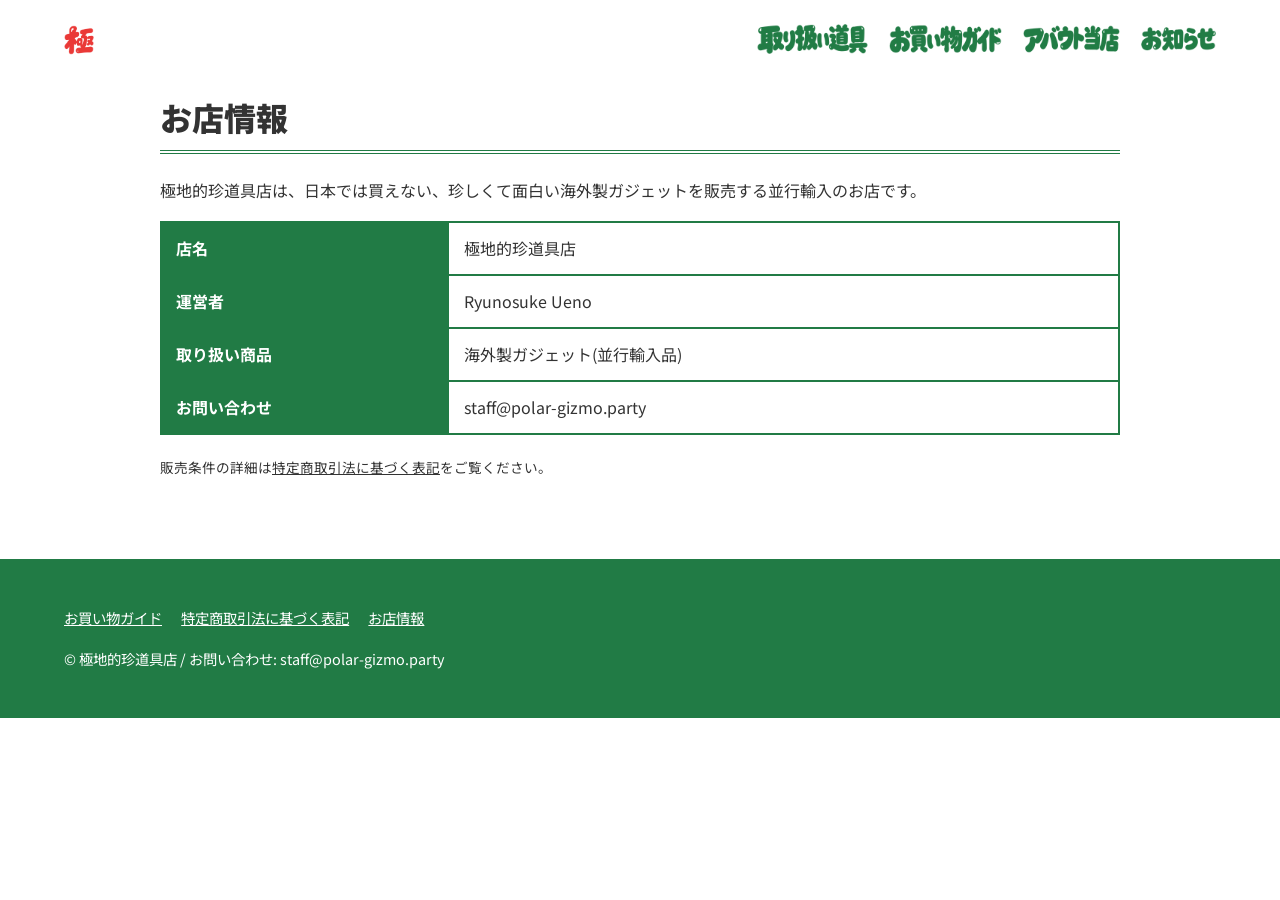
==== commit 9283ba63: "Add script tag for site.js in about.html" ====
--- a/public/about.html
+++ b/public/about.html
@@ -6,6 +6,7 @@
 <title>お店情報 | 極地的珍道具店</title>
 <meta name="description" content="極地的珍道具店のお店情報">
 <link rel="stylesheet" href="style.css">
+<script src="site.js"></script>
 </head>
 <body>
 
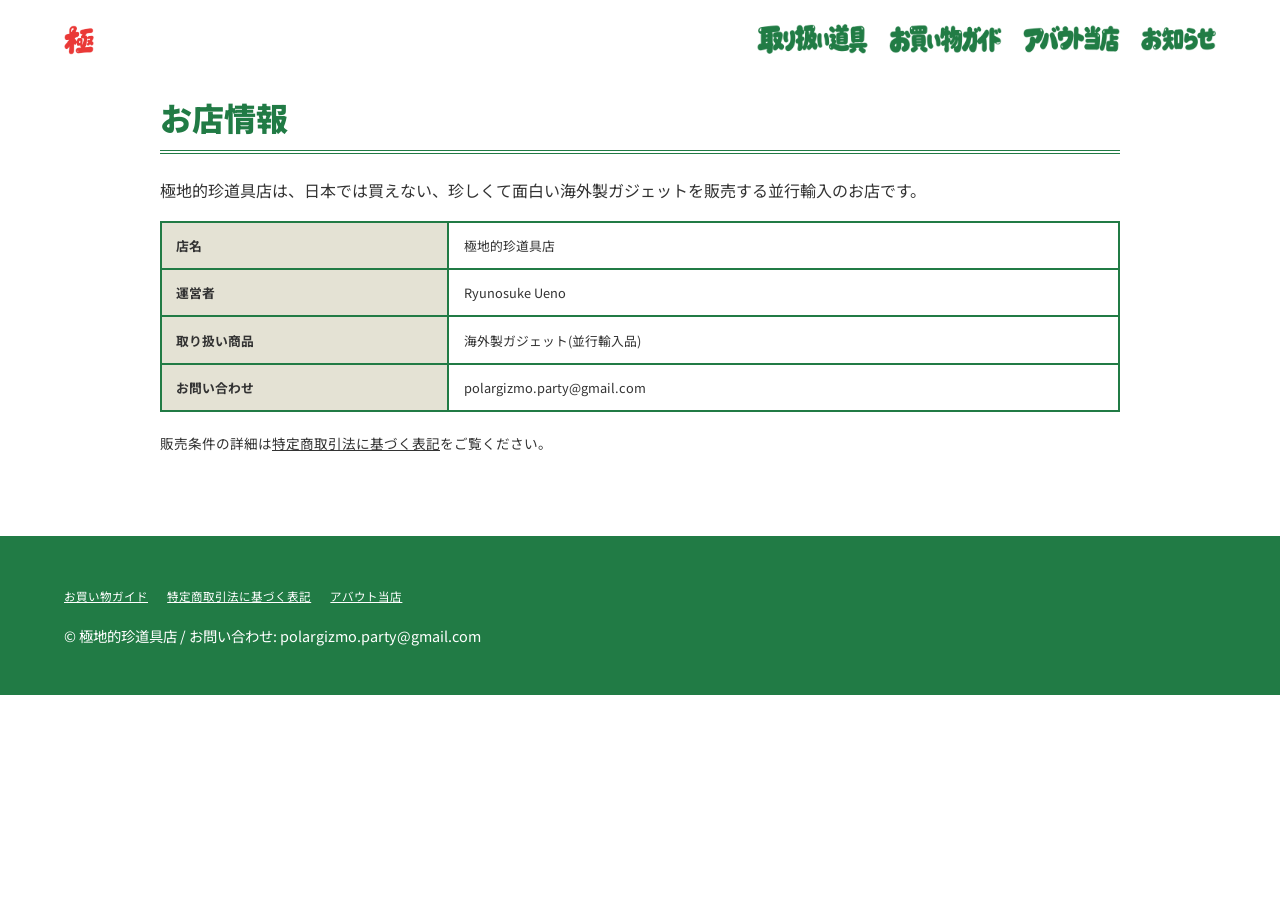
==== commit 81e83ed1: "Update about.html" ====
--- a/public/about.html
+++ b/public/about.html
@@ -32,7 +32,7 @@
 </tr>
 <tr>
 <th>お問い合わせ</th>
-<td>staff@polar-gizmo.party</td>
+<td>polargizmo.party@gmail.com</td>
 </tr>
 </table>
 <p class="note">販売条件の詳細は<a href="tokushoho.html">特定商取引法に基づく表記</a>をご覧ください。</p>
--- a/public/style.css
+++ b/public/style.css
@@ -80,6 +80,7 @@
 }
 footer a {
 color: #fff;
+font-size: 80%;
 margin-right: 1.2rem;
 }
 
@@ -99,7 +100,7 @@
 }
 h1 {
 font-weight: 900;
-color: var(--g12);
+color: var(--g1);
 line-height: 1.5;
 }
 main > h1 {
@@ -150,15 +151,15 @@
 }
 .btn {
 display: inline-block;
-background: var(--r2);
+background: var(--r1);
 color: #fff;
 text-decoration: none;
 font-weight: 900;
 padding: .8rem 2.4rem;
 margin: 3px;
 border: 3px double #fff;
-outline: 3px solid var(--r2);
-box-shadow: 5px 5px 0 var(--g12);
+outline: 3px solid var(--r1);
+box-shadow: 5px 5px 0 var(--bk);
 cursor: pointer;
 }
 .btn:hover,
@@ -166,8 +167,7 @@
 background: #a30d25;
 }
 .btn.off {
-background: #9aa;
-outline-color: #9aa;
+background: #ccc;
 box-shadow: none;
 pointer-events: none;
 }
@@ -270,8 +270,8 @@
 }
 .price small {
 font-size: .8rem;
-color: var(--g3);
-font-weight: 400;
+color: var(--r1);
+font-weight: 900;
 margin-left: .5rem;
 }
 .sw {
@@ -297,6 +297,7 @@
 }
 .tbl {
 width: 100%;
+font-size: 80%;
 border-collapse: collapse;
 }
 .tbl th,
@@ -307,8 +308,8 @@
 text-align: left;
 }
 .tbl th {
-background: var(--g1);
-color: #fff;
+background: var(--soft);
+color: var(--bk);
 width: 30%;
 }
 .news {
@@ -339,3 +340,9 @@
 width: 36%;
 }
 }
+
+/*-product-*/
+.product-logo {
+  width: 300px;
+  margin: 0 auto;
+}
